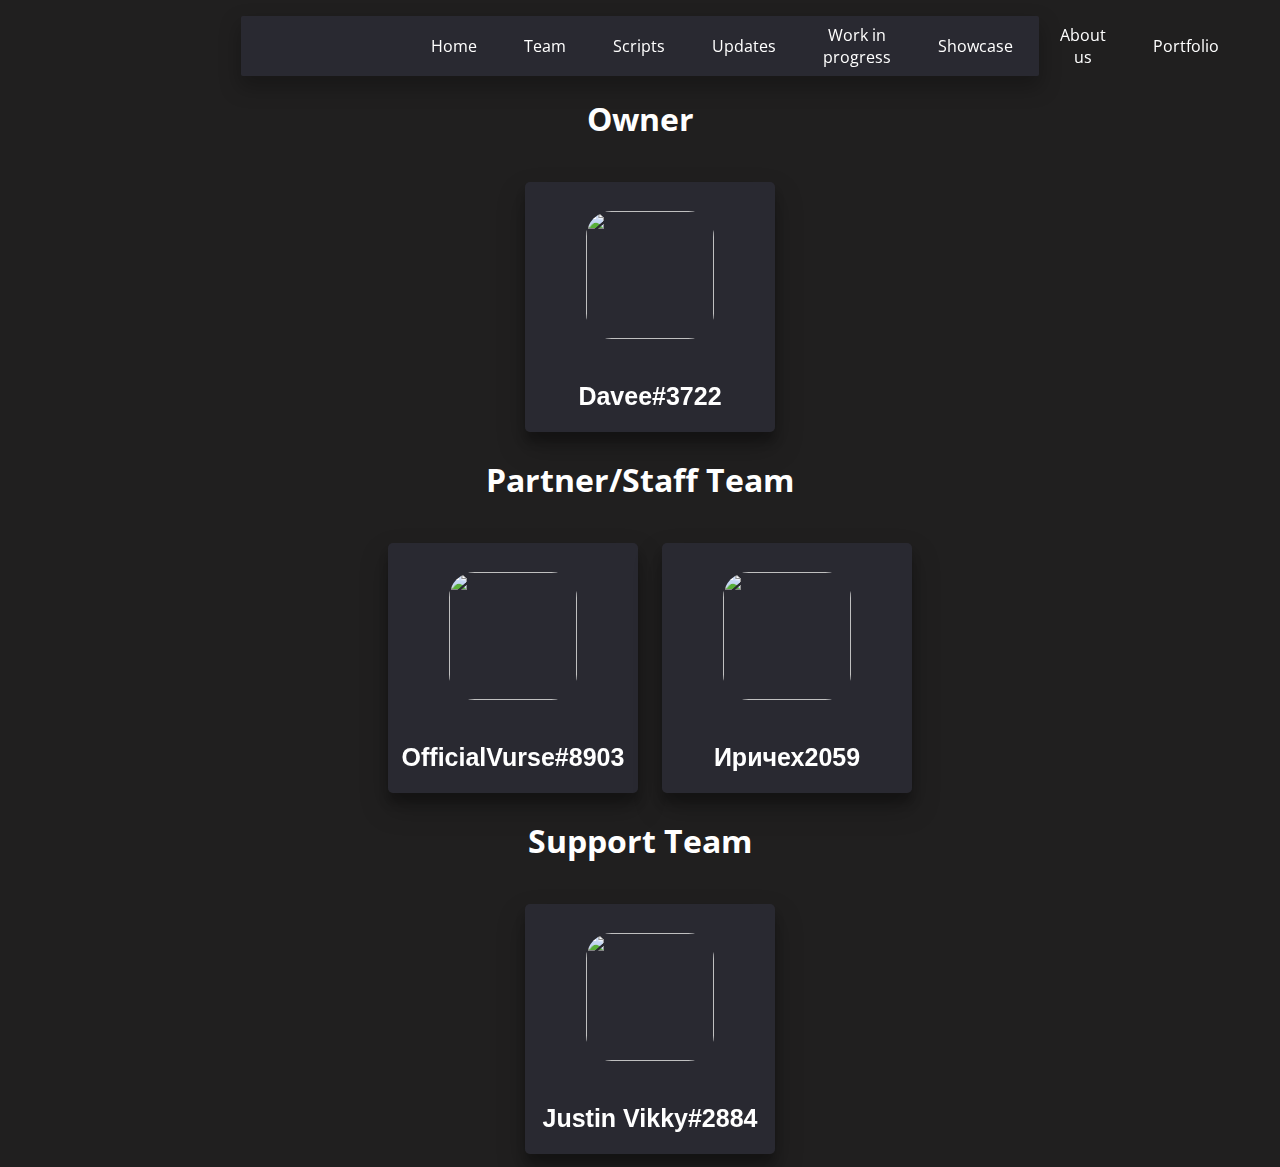
==== team.html @ 99eb0871 "Add files via upload" ====
<!DOCTYPE html>
<html lang="en">
<head>
    <meta charset="UTF-8">
    <meta http-equiv="X-UA-Compatible" content="IE=edge">
    <meta name="viewport" content="width=device-width, initial-scale=1.0">
    <title>DV-Development</title>
    <link rel="stylesheet" href="index.css">
    <script src="https://kit.fontawesome.com/9ca3688eb8.js" crossorigin="anonymous"></script>
    <link rel="icon" href="logo.png">
</head>
<body class="teams">
    <div class="bar">
        <center>
        <ul>
            <li><a  href="index.html">Home</a></li>
            <li><a class="active" href="team.html">Team</a></li>
            <li><a href="#about">Scripts</a></li>
            <li><a href="#about">Updates</a></li>
            <li><a href="#about">Work in progress</a></li>
            <li><a href="#about">Showcase</a></li>
            <li><a href="#about">About us</a></li>
            <li><a href="#about">Portfolio</a></li>
          </ul></center>
    </div>
   <div class="items">
    <center>
        <h1>Owner</h1>
    <div class="item">
        <span class="title">Davee#3722</span> 
    <div class="image" style="position: sticky;">
        <center>
        <img src="https://cdn.discordapp.com/avatars/276404700658663425/8be663be3223d2d717f70b02464fe53b.webp" width="128" height="128">
        </center>
    </div>
</div>
<h1>Partner/Staff Team</h1>
<div class="item">
    <span class="title">OfficialVurse#8903</span> 
<div class="image" style="position: sticky;">
    <center>
    <img src="https://cdn.discordapp.com/avatars/337058197305032718/3065df0f2d755b744d555cffb9d3b73d.webp?" width="128" height="128">
    </center>
</div>
</div>
<div class="item">
    <span class="title">Иричех2059  </span> 
<div class="image" style="position: sticky;">
    <center>
    <img src="https://cdn.discordapp.com/avatars/817517695566086206/a_3f4db88390258aed85ef26c9ed3a6e07.gif" width="128" height="128">
    </center>
</div>
</div>
<h1>Support Team</h1>

<div class="item">
    <span class="title">Justin Vikky#2884</span> 
<div class="image" style="position: sticky;">
    <center>
    <img src="https://cdn.discordapp.com/avatars/960181994707365899/e360b23192a932c95ea94505c2e30403.webp" width="128" height="128">
    </center>
</div>
</div>
</center>
   </div>

</body>
<script src="index.js"></script>
</html>
---- index.css ----
@import url('https://fonts.googleapis.com/css2?family=Open+Sans:wght@500&display=swap');
.footer {
    position: fixed;
    left: 0;
    bottom: 0;
    width: 100%;
    background-color: rgba(47, 47, 58, 0.668);
    color: white;
    text-align: center;
 }


ul {
    position: sticky;
    display: flex;
    align-items: center;
    height: 60px;
    width: 60%;
    top: 0;
    background-color: rgba(47, 47, 58, 0.668);
    list-style-type: none;
    align-content: center;
    box-shadow: 0px 10px 20px 2px rgba(0, 0, 0, 0.25);
    border-radius: 2px;

  }
  li {
    border-radius: 2px;

  }
  
  li a {
    position: relative;
    display: block;
    color: white;
    text-align: center;
    left: 119px;
    padding: 14px 16px;
    margin-left: 15px;
    text-decoration: none;
    border-radius: 2px;
  }
  
  li a:hover {
    background-color: rgb(144, 136, 136);
    border-radius: 2px;

  }

body {
  background-color: rgb(32, 31, 31);
  font-family: 'Open Sans', sans-serif;
}

button{
  position: relative;
  background-color: rgba(47, 47, 58, 0.668);
  color: white;
  border: none;
  height: 40px;
  width: 250px;
  font-weight: 600;
  cursor: pointer;
  border-radius: 2px;
  box-shadow: 0px 10px 20px 2px rgba(0, 0, 0, 0.25);
}
button:hover {
  cursor: pointer;
  transform: translateY(-5px);
  box-shadow: 0px 10px 20px 2px rgba(0, 0, 0, 0.25);
}
.item {
  cursor: pointer;
  background: rgba(47, 47, 58, 0.668);
  display: inline-block;
  margin-top: 20px;
  margin-left: 20px;
  width: 250px;
  height: 250px;
  box-shadow: rgba(0, 0, 0, 0.25) 0px 14px 28px, rgba(0, 0, 0, 0.22) 0px 10px 10px;
  overflow: hidden;
  border-radius: 5px;
  color: white;
  font-size: 25px;
  font-weight: bold;
  font-family: 'Roboto', Arial, Helvetica, sans-serif;
  text-align: center;
}
.title {
  position: relative;
  bottom: -80%;
}
img {
  border-radius: 20%;
}
.teams{
  height: 150%;
}
h1 {
  color: white;
}
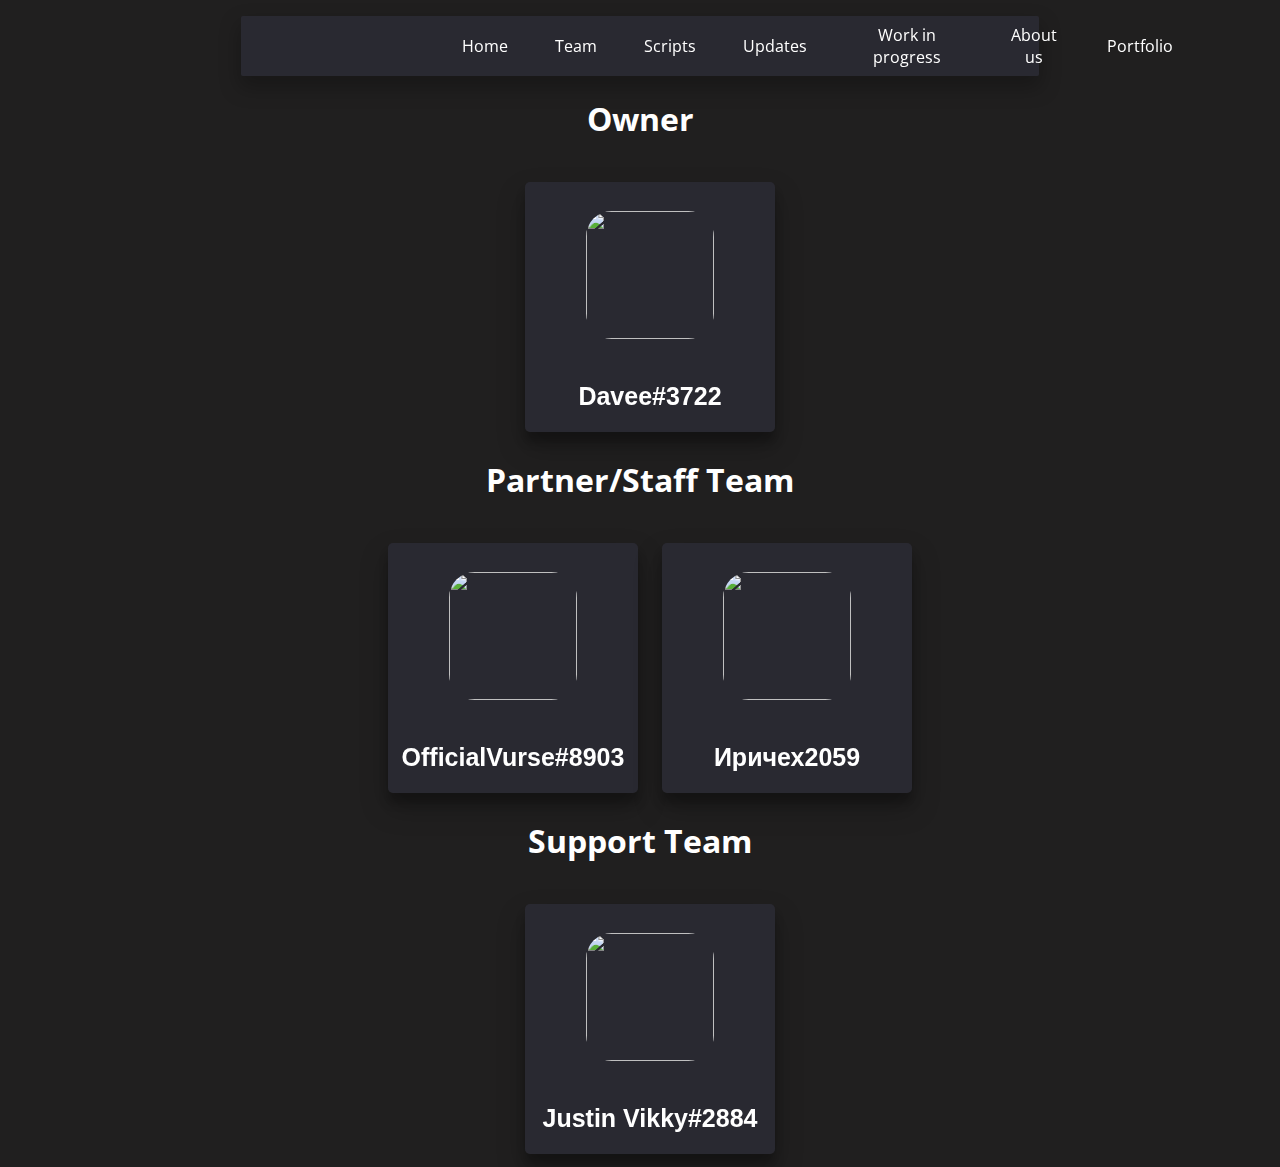
==== commit 8318ab2d: "Add files via upload" ====
--- a/team.html
+++ b/team.html
@@ -3,11 +3,11 @@
 <head>
     <meta charset="UTF-8">
     <meta http-equiv="X-UA-Compatible" content="IE=edge">
-    <meta name="viewport" content="width=device-width, initial-scale=1.0">
+    <meta name="viewport" content="width=device-width, initial-scale=0.8">
     <title>DV-Development</title>
     <link rel="stylesheet" href="index.css">
     <script src="https://kit.fontawesome.com/9ca3688eb8.js" crossorigin="anonymous"></script>
-    <link rel="icon" href="logo.png">
+    <link rel="icon" href="./images/logo.png">
 </head>
 <body class="teams">
     <div class="bar">
@@ -15,10 +15,9 @@
         <ul>
             <li><a  href="index.html">Home</a></li>
             <li><a class="active" href="team.html">Team</a></li>
-            <li><a href="#about">Scripts</a></li>
-            <li><a href="#about">Updates</a></li>
+            <li><a href="scripts.html">Scripts</a></li>
+            <li><a href="updates.html">Updates</a></li>
             <li><a href="#about">Work in progress</a></li>
-            <li><a href="#about">Showcase</a></li>
             <li><a href="#about">About us</a></li>
             <li><a href="#about">Portfolio</a></li>
           </ul></center>
--- a/index.css
+++ b/index.css
@@ -34,7 +34,7 @@
     display: block;
     color: white;
     text-align: center;
-    left: 119px;
+    left: 150px;
     padding: 14px 16px;
     margin-left: 15px;
     text-decoration: none;
@@ -86,6 +86,23 @@
   font-family: 'Roboto', Arial, Helvetica, sans-serif;
   text-align: center;
 }
+.item1 {
+  cursor: pointer;
+  background: rgba(47, 47, 58, 0.668);
+  display: inline-block;
+  margin-top: 20px;
+  margin-left: 20px;
+  width: 350px;
+  height: 250px;
+  box-shadow: rgba(0, 0, 0, 0.25) 0px 14px 28px, rgba(0, 0, 0, 0.22) 0px 10px 10px;
+  overflow: hidden;
+  border-radius: 5px;
+  color: white;
+  font-size: 25px;
+  font-weight: bold;
+  font-family: 'Roboto', Arial, Helvetica, sans-serif;
+  text-align: center;
+}
 .title {
   position: relative;
   bottom: -80%;
